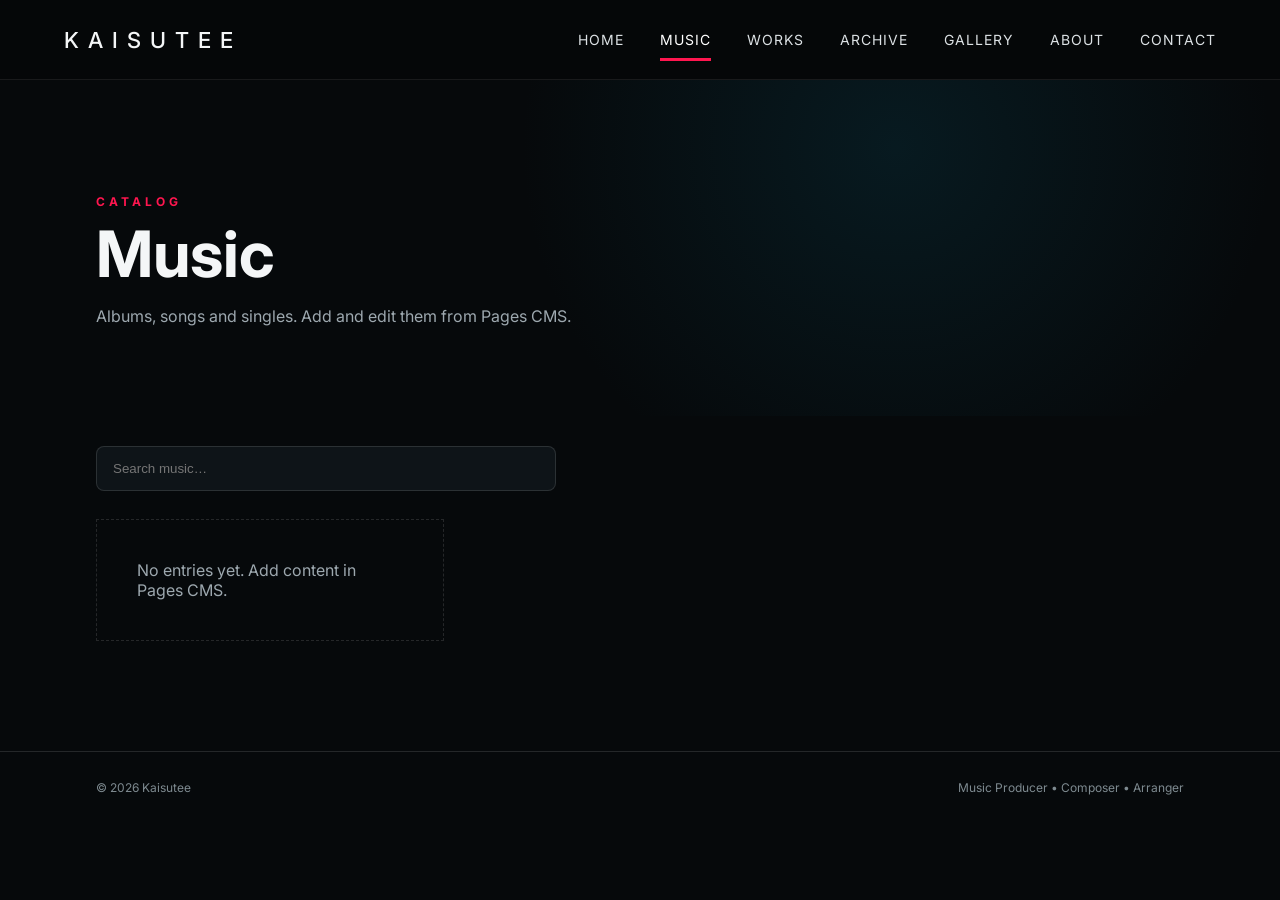
==== music.html @ c268802d "Add files via upload" ====
<!doctype html><html lang="en"><head><meta charset="utf-8"><meta name="viewport" content="width=device-width,initial-scale=1"><title>Music — Kaisutee</title><link rel="stylesheet" href="styles.css"></head><body>
<header class="site-header"><a class="brand" href="index.html">KAISUTEE</a><button class="nav-toggle">☰</button><nav class="nav"><a href="index.html">HOME</a><a class="active" href="music.html">MUSIC</a><a href="works.html">WORKS</a><a href="archive.html">ARCHIVE</a><a href="gallery.html">GALLERY</a><a href="about.html">ABOUT</a><a href="contact.html">CONTACT</a></nav></header>
<main><section class="page-hero"><span class="section-kicker">CATALOG</span><h1>Music</h1><p>Albums, songs and singles. Add and edit them from Pages CMS.</p></section>
<section class="catalog"><div class="toolbar"><input id="search" class="search" placeholder="Search music…"></div><div id="cards" class="cards" data-dir="songs" data-kind="song"></div></section></main>
<footer class="footer"><div>© <span id="year"></span> Kaisutee</div><div>Music Producer • Composer • Arranger</div></footer><script src="app.js"></script></body></html>
---- styles.css ----
@import url('https://fonts.googleapis.com/css2?family=Inter:wght@400;500;600;700&family=Parisienne&display=swap');

:root{
  --bg:#06090b;
  --panel:#0d1216;
  --text:#f4f6f7;
  --muted:#9da8af;
  --line:rgba(255,255,255,.12);
  --accent:#ff164f;
  --accent2:#0b3440;
  --max:1500px;
}
*{box-sizing:border-box}
html{scroll-behavior:smooth}
body{margin:0;background:var(--bg);color:var(--text);font-family:Inter,Arial,sans-serif}
a{color:inherit;text-decoration:none}
button{font:inherit}
.site-header{height:80px;background:#050708;display:flex;align-items:center;padding:0 5vw;border-bottom:1px solid rgba(255,255,255,.08);position:relative;z-index:10}
.brand{font-size:22px;letter-spacing:9px;font-weight:500;margin-right:auto}
.nav{display:flex;gap:36px;align-items:center}
.nav a{font-size:14px;letter-spacing:1px;color:#dce1e4;padding:31px 0;position:relative}
.nav a:hover,.nav a.active{color:#fff}
.nav a.active:after{content:"";position:absolute;left:0;right:0;bottom:18px;height:3px;background:var(--accent)}
.nav-toggle{display:none;background:none;border:0;color:white;font-size:24px}
.hero{min-height:690px;height:calc(100vh - 80px);max-height:850px;position:relative;overflow:hidden;background:#081015}
.hero-image{position:absolute;inset:0;background:
  radial-gradient(circle at 75% 45%,rgba(17,67,80,.7),transparent 32%),
  linear-gradient(115deg,#0b1519 0%,#0a1115 45%,#07151b 100%)}
.hero-image.has-image{background-size:cover;background-position:center center}
.hero-overlay{position:absolute;inset:0;background:linear-gradient(90deg,rgba(2,5,7,.72) 0%,rgba(2,5,7,.42) 45%,rgba(2,5,7,.15) 75%,rgba(2,5,7,.25) 100%),linear-gradient(0deg,rgba(0,0,0,.48),transparent 45%)}
.hero-content{position:relative;z-index:2;height:100%;max-width:var(--max);margin:auto;padding:0 7.5vw;display:flex;align-items:center}
.hero-copy{max-width:720px;margin-top:-15px}
.script{font-family:Parisienne,cursive;font-size:118px;line-height:.9;color:#fff;text-shadow:0 4px 24px rgba(0,0,0,.3)}
.accent-line{width:430px;height:4px;background:var(--accent);transform:rotate(-7deg);transform-origin:left;margin:3px 0 30px 115px;box-shadow:0 0 18px rgba(255,22,79,.25)}
.eyebrow{font-size:17px;letter-spacing:5px;font-weight:500}
.hero p{font-size:20px;line-height:1.65;color:#e5e9eb;margin:32px 0}
.actions{display:flex;gap:16px}
.btn{display:inline-flex;align-items:center;justify-content:center;min-width:185px;height:54px;border-radius:30px;font-size:15px;font-weight:600}
.btn.primary{background:var(--accent);box-shadow:0 12px 35px rgba(255,22,79,.22)}
.btn.secondary{border:1px solid rgba(255,255,255,.7);background:rgba(0,0,0,.15)}
.quick-links{position:relative;margin-top:-1px;background:rgba(5,8,10,.94);border-top:1px solid var(--line);border-bottom:1px solid var(--line);display:grid;grid-template-columns:repeat(4,1fr);max-width:var(--max);margin-left:auto;margin-right:auto}
.quick-links a{min-height:110px;display:flex;align-items:center;gap:22px;padding:20px 34px;border-right:1px solid var(--line)}
.quick-links a:last-child{border-right:0}
.quick-links b{display:block;font-size:18px;margin-bottom:7px}
.quick-links small{display:block;color:var(--muted);font-size:13px}
.icon{font-size:30px;color:#fff;width:34px;text-align:center}
.section{max-width:var(--max);margin:auto;padding:110px 7.5vw}
.section-head{max-width:760px}
.section-kicker{color:var(--accent);letter-spacing:4px;font-size:12px;font-weight:700}
h1{font-size:52px;line-height:1.05;margin:12px 0 18px}
.section-head p{color:var(--muted);font-size:17px;line-height:1.7}
.feature-grid{display:grid;grid-template-columns:repeat(3,1fr);gap:18px;margin-top:45px}
.feature-card{padding:32px;background:linear-gradient(145deg,#0e1519,#090d10);border:1px solid var(--line);min-height:210px;transition:.25s}
.feature-card:hover{transform:translateY(-5px);border-color:rgba(255,22,79,.6)}
.feature-card span{color:var(--accent);font-size:12px;letter-spacing:2px}
.feature-card h2{font-size:28px;margin:35px 0 10px}
.feature-card p{color:var(--muted);margin:0}
.footer{max-width:var(--max);margin:auto;border-top:1px solid var(--line);padding:28px 7.5vw;color:#7e8a90;font-size:12px;display:flex;justify-content:space-between}
.page-hero{padding:110px 7.5vw 70px;max-width:var(--max);margin:auto;background:radial-gradient(circle at 70% 20%,rgba(10,58,72,.35),transparent 40%)}
.page-hero h1{font-size:64px;margin:10px 0}
.page-hero p{max-width:720px;color:var(--muted);line-height:1.7}
.catalog{max-width:var(--max);margin:auto;padding:30px 7.5vw 110px}
.toolbar{display:flex;gap:12px;margin-bottom:28px}
.search{width:100%;max-width:460px;background:#0e1418;border:1px solid var(--line);color:#fff;padding:14px 16px;border-radius:8px;outline:none}
.cards{display:grid;grid-template-columns:repeat(3,1fr);gap:22px}
.card{background:#0d1216;border:1px solid var(--line);overflow:hidden}
.card-media{aspect-ratio:1.25;background:#121a1f;display:flex;align-items:center;justify-content:center;color:#56636b;overflow:hidden}
.card-media img{width:100%;height:100%;object-fit:cover}
.card-body{padding:20px}
.card-body h3{margin:0 0 8px;font-size:20px}
.meta{color:#849198;font-size:12px;letter-spacing:1px}
.card-body p{color:var(--muted);font-size:14px;line-height:1.6}
.tag{display:inline-block;color:#fff;background:#17232a;border:1px solid var(--line);padding:6px 9px;border-radius:99px;font-size:11px;margin-top:8px}
.empty{padding:40px;border:1px dashed var(--line);color:var(--muted)}
.detail{max-width:900px;margin:auto;padding:80px 7.5vw}
.detail-cover{width:100%;max-height:620px;object-fit:cover;background:#111820}
.detail h1{margin-top:35px}
.detail .lead{font-size:18px;color:#aeb8bd;line-height:1.8}
.yt{margin-top:35px;aspect-ratio:16/9}
.yt iframe{width:100%;height:100%;border:0}
.gallery{grid-template-columns:repeat(4,1fr)}
.gallery .card-media{aspect-ratio:1}
@media(max-width:1000px){
  .nav{gap:18px}
  .hero{height:720px}
  .script{font-size:90px}
  .quick-links{grid-template-columns:repeat(2,1fr)}
  .quick-links a:nth-child(2){border-right:0}
  .cards,.feature-grid{grid-template-columns:repeat(2,1fr)}
}
@media(max-width:760px){
  .site-header{height:68px;padding:0 20px}
  .brand{font-size:17px;letter-spacing:6px}
  .nav-toggle{display:block}
  .nav{display:none;position:absolute;top:68px;left:0;right:0;background:#070a0c;padding:10px 20px;flex-direction:column;align-items:stretch}
  .nav.open{display:flex}
  .nav a{padding:15px 0}
  .nav a.active:after{bottom:5px}
  .hero{height:720px;min-height:0}
  .hero-content{padding:0 25px;align-items:flex-end;padding-bottom:70px}
  .hero-copy{max-width:100%}
  .script{font-size:70px}
  .accent-line{width:250px;margin-left:70px}
  .eyebrow{font-size:12px;letter-spacing:3px}
  .hero p{font-size:16px}
  .actions{flex-wrap:wrap}
  .btn{min-width:155px}
  .quick-links{grid-template-columns:1fr}
  .quick-links a{border-right:0;border-bottom:1px solid var(--line)}
  .quick-links a:last-child{border-bottom:0}
  .section{padding:75px 25px}
  .page-hero{padding:70px 25px 45px}
  .page-hero h1{font-size:45px}
  .catalog{padding:20px 25px 75px}
  .cards,.feature-grid,.gallery{grid-template-columns:1fr}
  .footer{padding:25px;display:block}
  .footer div+div{margin-top:8px}
}
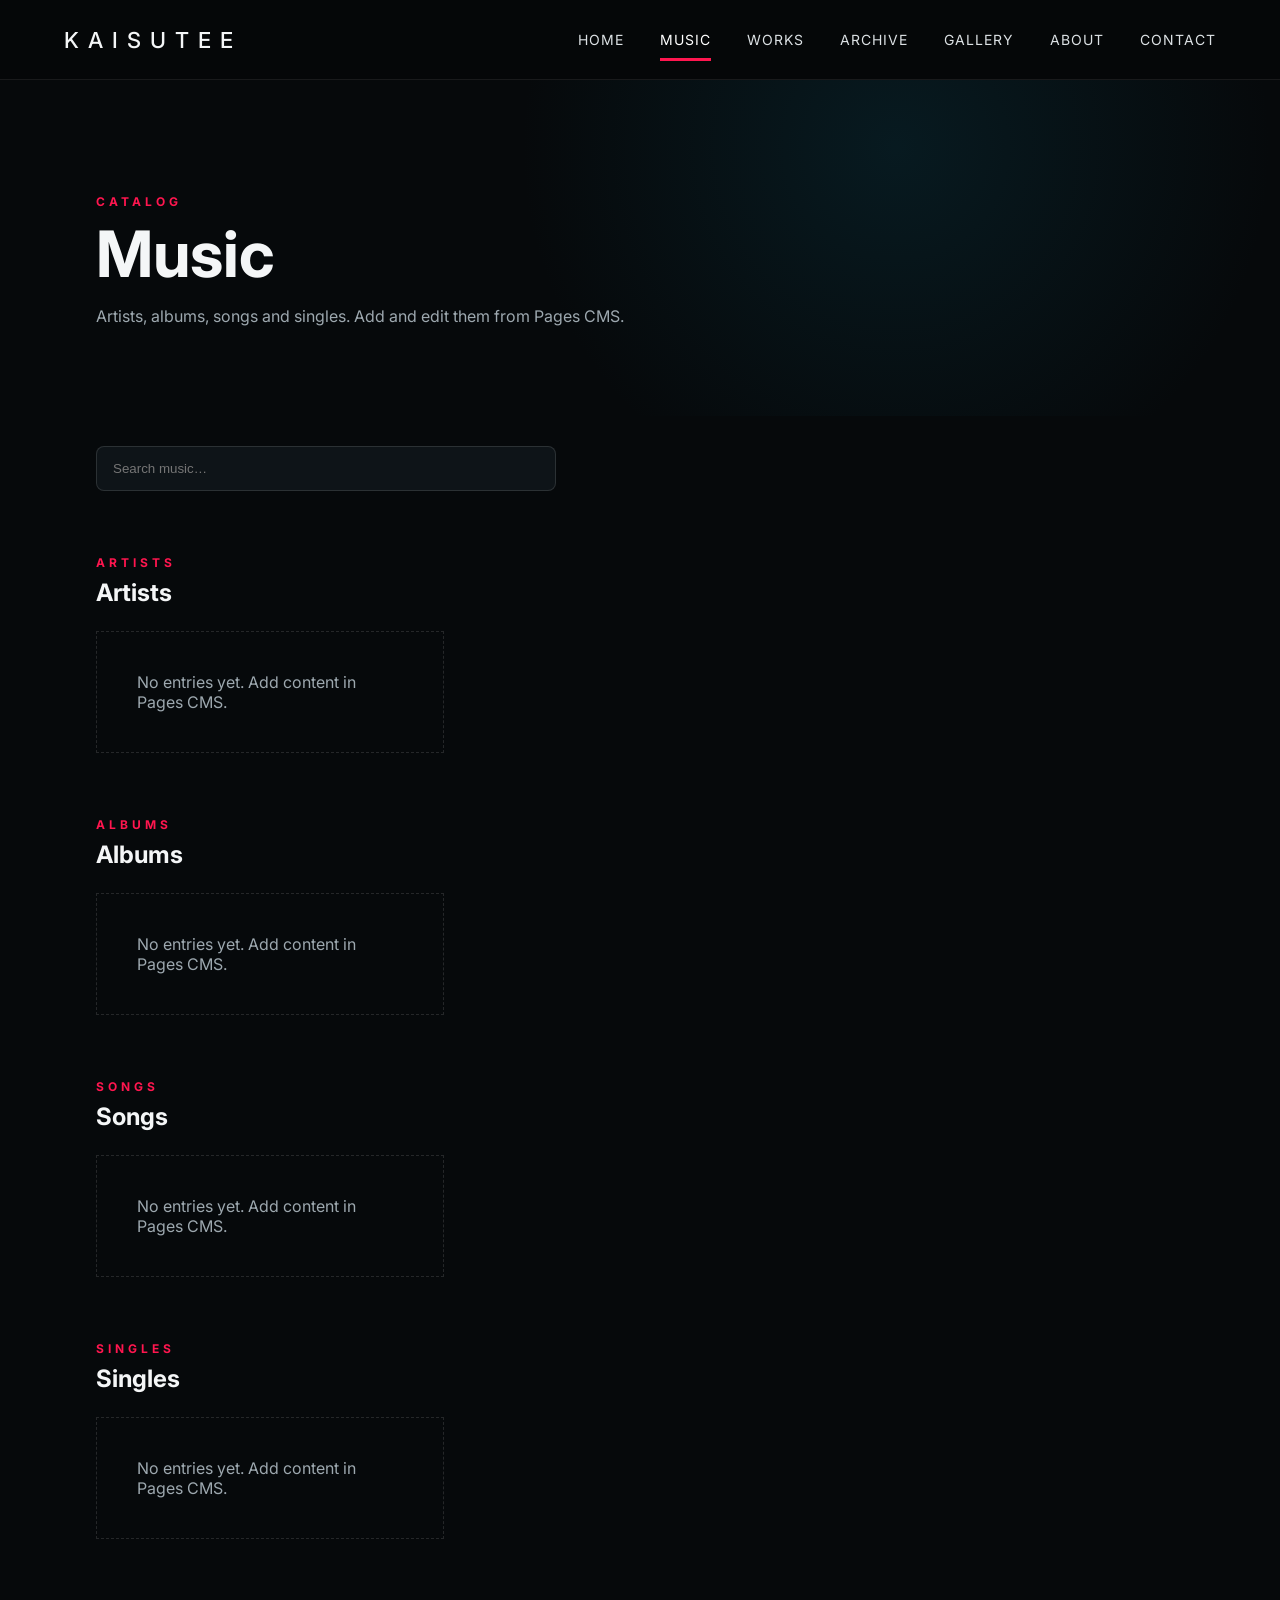
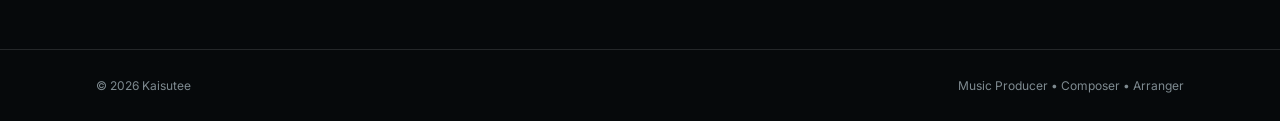
==== commit 3cc2d3a4: "Add files via upload" ====
--- a/music.html
+++ b/music.html
@@ -1,5 +1,34 @@
 <!doctype html><html lang="en"><head><meta charset="utf-8"><meta name="viewport" content="width=device-width,initial-scale=1"><title>Music — Kaisutee</title><link rel="stylesheet" href="styles.css"></head><body>
 <header class="site-header"><a class="brand" href="index.html">KAISUTEE</a><button class="nav-toggle">☰</button><nav class="nav"><a href="index.html">HOME</a><a class="active" href="music.html">MUSIC</a><a href="works.html">WORKS</a><a href="archive.html">ARCHIVE</a><a href="gallery.html">GALLERY</a><a href="about.html">ABOUT</a><a href="contact.html">CONTACT</a></nav></header>
-<main><section class="page-hero"><span class="section-kicker">CATALOG</span><h1>Music</h1><p>Albums, songs and singles. Add and edit them from Pages CMS.</p></section>
-<section class="catalog"><div class="toolbar"><input id="search" class="search" placeholder="Search music…"></div><div id="cards" class="cards" data-dir="songs" data-kind="song"></div></section></main>
+<main>
+<section class="page-hero"><span class="section-kicker">CATALOG</span><h1>Music</h1><p>Artists, albums, songs and singles. Add and edit them from Pages CMS.</p></section>
+
+<section class="catalog">
+  <div class="toolbar"><input id="search" class="search" placeholder="Search music…"></div>
+
+  <div class="catalog-section">
+    <div class="section-kicker">ARTISTS</div>
+    <h2>Artists</h2>
+    <div id="artist-cards" class="cards" data-dir="artists" data-kind="artist"></div>
+  </div>
+
+  <div class="catalog-section">
+    <div class="section-kicker">ALBUMS</div>
+    <h2>Albums</h2>
+    <div id="album-cards" class="cards" data-dir="albums" data-kind="album"></div>
+  </div>
+
+  <div class="catalog-section">
+    <div class="section-kicker">SONGS</div>
+    <h2>Songs</h2>
+    <div id="song-cards" class="cards" data-dir="songs" data-kind="song"></div>
+  </div>
+
+  <div class="catalog-section">
+    <div class="section-kicker">SINGLES</div>
+    <h2>Singles</h2>
+    <div id="single-cards" class="cards" data-dir="singles" data-kind="single"></div>
+  </div>
+</section>
+</main>
 <footer class="footer"><div>© <span id="year"></span> Kaisutee</div><div>Music Producer • Composer • Arranger</div></footer><script src="app.js"></script></body></html>
--- a/styles.css
+++ b/styles.css
@@ -116,3 +116,5 @@
   .footer{padding:25px;display:block}
   .footer div+div{margin-top:8px}
 }
+
+.catalog-section{margin-top:64px}.catalog-section h2{margin:8px 0 24px}.catalog-section:first-child{margin-top:0}.card-links{display:flex;gap:8px;flex-wrap:wrap;margin-top:12px}.card-links .tag{display:inline-block}
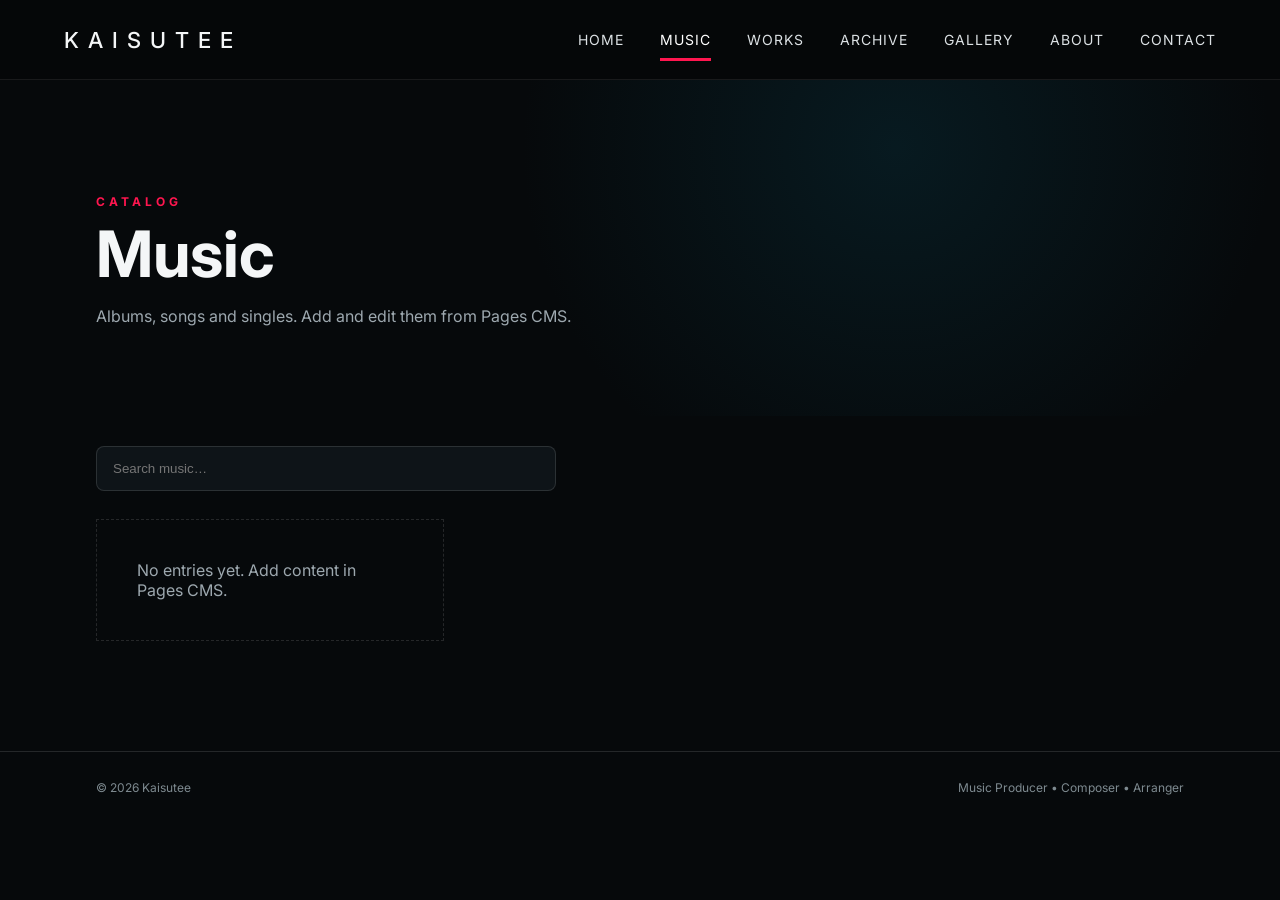
==== commit 8a425898: "Add files via upload" ====
--- a/music.html
+++ b/music.html
@@ -1,34 +1,5 @@
 <!doctype html><html lang="en"><head><meta charset="utf-8"><meta name="viewport" content="width=device-width,initial-scale=1"><title>Music — Kaisutee</title><link rel="stylesheet" href="styles.css"></head><body>
 <header class="site-header"><a class="brand" href="index.html">KAISUTEE</a><button class="nav-toggle">☰</button><nav class="nav"><a href="index.html">HOME</a><a class="active" href="music.html">MUSIC</a><a href="works.html">WORKS</a><a href="archive.html">ARCHIVE</a><a href="gallery.html">GALLERY</a><a href="about.html">ABOUT</a><a href="contact.html">CONTACT</a></nav></header>
-<main>
-<section class="page-hero"><span class="section-kicker">CATALOG</span><h1>Music</h1><p>Artists, albums, songs and singles. Add and edit them from Pages CMS.</p></section>
-
-<section class="catalog">
-  <div class="toolbar"><input id="search" class="search" placeholder="Search music…"></div>
-
-  <div class="catalog-section">
-    <div class="section-kicker">ARTISTS</div>
-    <h2>Artists</h2>
-    <div id="artist-cards" class="cards" data-dir="artists" data-kind="artist"></div>
-  </div>
-
-  <div class="catalog-section">
-    <div class="section-kicker">ALBUMS</div>
-    <h2>Albums</h2>
-    <div id="album-cards" class="cards" data-dir="albums" data-kind="album"></div>
-  </div>
-
-  <div class="catalog-section">
-    <div class="section-kicker">SONGS</div>
-    <h2>Songs</h2>
-    <div id="song-cards" class="cards" data-dir="songs" data-kind="song"></div>
-  </div>
-
-  <div class="catalog-section">
-    <div class="section-kicker">SINGLES</div>
-    <h2>Singles</h2>
-    <div id="single-cards" class="cards" data-dir="singles" data-kind="single"></div>
-  </div>
-</section>
-</main>
+<main><section class="page-hero"><span class="section-kicker">CATALOG</span><h1>Music</h1><p>Albums, songs and singles. Add and edit them from Pages CMS.</p></section>
+<section class="catalog"><div class="toolbar"><input id="search" class="search" placeholder="Search music…"></div><div id="cards" class="cards" data-dir="songs" data-kind="song"></div></section></main>
 <footer class="footer"><div>© <span id="year"></span> Kaisutee</div><div>Music Producer • Composer • Arranger</div></footer><script src="app.js"></script></body></html>
--- a/styles.css
+++ b/styles.css
@@ -27,13 +27,9 @@
   radial-gradient(circle at 75% 45%,rgba(17,67,80,.7),transparent 32%),
   linear-gradient(115deg,#0b1519 0%,#0a1115 45%,#07151b 100%)}
 .hero-image.has-image{background-size:cover;background-position:center center}
-.hero-overlay{position:absolute;inset:0;background:linear-gradient(90deg,rgba(2,5,7,.72) 0%,rgba(2,5,7,.42) 45%,rgba(2,5,7,.15) 75%,rgba(2,5,7,.25) 100%),linear-gradient(0deg,rgba(0,0,0,.48),transparent 45%)}
-.hero-content{position:relative;z-index:2;height:100%;max-width:var(--max);margin:auto;padding:0 7.5vw;display:flex;align-items:center}
-.hero-copy{max-width:720px;margin-top:-15px}
 .script{font-family:Parisienne,cursive;font-size:118px;line-height:.9;color:#fff;text-shadow:0 4px 24px rgba(0,0,0,.3)}
 .accent-line{width:430px;height:4px;background:var(--accent);transform:rotate(-7deg);transform-origin:left;margin:3px 0 30px 115px;box-shadow:0 0 18px rgba(255,22,79,.25)}
 .eyebrow{font-size:17px;letter-spacing:5px;font-weight:500}
-.hero p{font-size:20px;line-height:1.65;color:#e5e9eb;margin:32px 0}
 .actions{display:flex;gap:16px}
 .btn{display:inline-flex;align-items:center;justify-content:center;min-width:185px;height:54px;border-radius:30px;font-size:15px;font-weight:600}
 .btn.primary{background:var(--accent);box-shadow:0 12px 35px rgba(255,22,79,.22)}
@@ -97,12 +93,9 @@
   .nav a{padding:15px 0}
   .nav a.active:after{bottom:5px}
   .hero{height:720px;min-height:0}
-  .hero-content{padding:0 25px;align-items:flex-end;padding-bottom:70px}
-  .hero-copy{max-width:100%}
   .script{font-size:70px}
   .accent-line{width:250px;margin-left:70px}
   .eyebrow{font-size:12px;letter-spacing:3px}
-  .hero p{font-size:16px}
   .actions{flex-wrap:wrap}
   .btn{min-width:155px}
   .quick-links{grid-template-columns:1fr}
@@ -117,4 +110,139 @@
   .footer div+div{margin-top:8px}
 }
 
-.catalog-section{margin-top:64px}.catalog-section h2{margin:8px 0 24px}.catalog-section:first-child{margin-top:0}.card-links{display:flex;gap:8px;flex-wrap:wrap;margin-top:12px}.card-links .tag{display:inline-block}
+/* HOME HERO — image only */
+.hero-image {
+  position: absolute;
+  inset: 0;
+  background: #081015 center center / cover no-repeat;
+}
+.hero-image.has-image {
+  background-size: cover;
+  background-position: center center;
+}
+
+/* HOME HERO — centered CMS-driven text */
+.hero-overlay {
+  position: absolute;
+  inset: 0;
+  background: linear-gradient(
+    90deg,
+    rgba(2,5,7,.12) 0%,
+    rgba(2,5,7,.20) 50%,
+    rgba(2,5,7,.10) 100%
+  );
+  z-index: 1;
+}
+
+.hero-content {
+  position: relative;
+  z-index: 2;
+  height: 100%;
+  max-width: var(--max);
+  margin: auto;
+  padding: 0 40px;
+  display: flex;
+  align-items: center;
+  justify-content: flex-start;
+  text-align: left;
+}
+
+.hero-copy {
+  max-width: 720px;
+  margin-top: -10px;
+}
+
+.hero .eyebrow {
+  font-size: 16px;
+  letter-spacing: 5px;
+  color: #fff;
+  font-weight: 600;
+}
+
+.hero .accent-line {
+  width: 190px;
+  height: 3px;
+  background: var(--accent);
+  transform: skewX(-20deg);
+  margin: 18px 0 26px 110px;
+}
+
+.hero p {
+  font-size: 20px;
+  line-height: 1.65;
+  color: #fff;
+  margin: 0 0 30px;
+  text-shadow: 0 2px 14px rgba(0,0,0,.55);
+}
+
+.actions {
+  display: flex;
+  gap: 14px;
+  justify-content: flex-start;
+}
+
+.btn {
+  display: inline-flex;
+  align-items: center;
+  justify-content: center;
+  padding: 14px 27px;
+  border-radius: 30px;
+  font-weight: 700;
+  border: 1px solid rgba(255,255,255,.55);
+}
+
+.btn.primary {
+  background: var(--accent);
+  border-color: var(--accent);
+  color: #fff;
+}
+
+.btn.secondary {
+  background: rgba(0,0,0,.25);
+  color: #fff;
+}
+
+@media (max-width: 700px) {
+  .hero-content {
+    padding: 0 24px;
+  }
+
+  .hero .eyebrow {
+    font-size: 12px;
+    letter-spacing: 3px;
+  }
+
+  .hero p {
+    font-size: 16px;
+  }
+
+  .actions {
+    flex-wrap: wrap;
+  }
+}
+
+/* HERO TEXT — original left-side placement */
+.hero-content {
+  padding-left: 7.5vw;
+  padding-right: 7.5vw;
+}
+
+.hero-copy {
+  text-align: left;
+}
+
+@media (max-width: 700px) {
+  .hero-content {
+    padding-left: 25px;
+    padding-right: 25px;
+    justify-content: flex-start;
+  }
+
+  .hero-copy {
+    max-width: 100%;
+  }
+
+  .hero .accent-line {
+    margin-left: 70px;
+  }
+}
